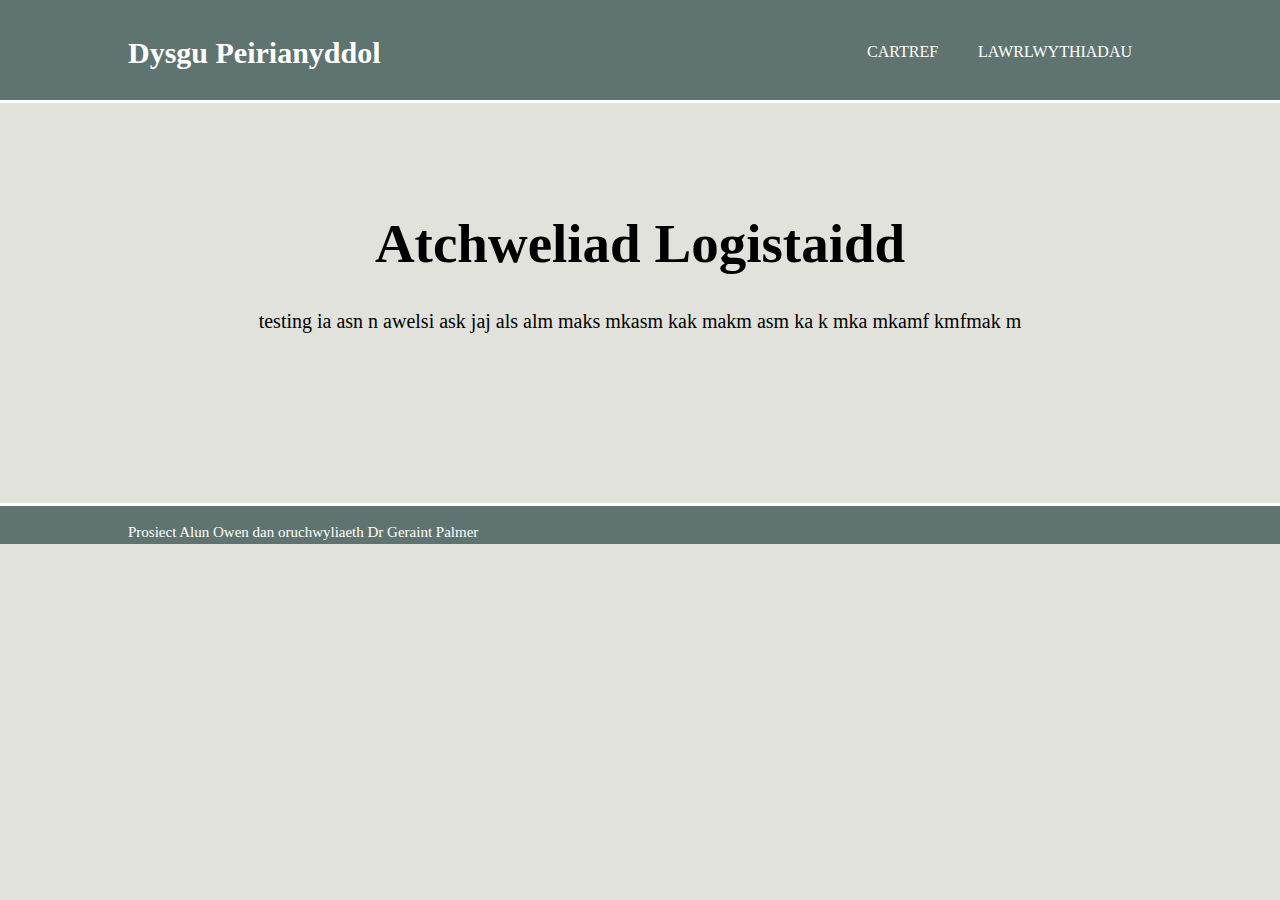
==== atchweliad-logistaidd/index.html @ 6c7b7f9f "wedi adio pob linc" ====
<!DOCTYPE html>
<html>
<head>
	<meta charset="utf-8">
	<meta name="viewpoint" content="width=device.width">
	<meta name="description" content="Algorithmau dysgu peirianyddol">
	<meta name="keywords" content="dysgu peirianyddol, dysgu o dan oruchwyliaeth, dysgu heb oruchwyliaeth">
	<meta name="author" content="Alun Owen">
	<title>Dysgu Peirianyddol | Croeso</title>
	<link rel="stylesheet" href="../css/style.css">
</head>
<body>
	<header>
		<div class="container"> 
			<div id="branding">
				<h1>Dysgu Peirianyddol</h1>
			</div>
			<nav>
				<ul>
					<li><a href="https://dysgupeirianyddol.github.io">Cartref</a></li>
					<li><a href="https://dysgupeirianyddol.github.io/lawrlwythiadau">Lawrlwythiadau</a></li>
				</ul>
			</nav>
		</div>
	</header>

	<section id="showcase">
		<div class="container">
			<h1>Atchweliad Logistaidd</h1>
			<p>testing ia asn n awelsi  ask jaj  als alm maks  mkasm kak makm  asm ka k mka  mkamf kmfmak m</p>
		</div>
	</section>


	<footer>
		<p>Prosiect Alun Owen dan oruchwyliaeth Dr Geraint Palmer</p>
	</footer>
</body>
</html>
---- css/style.css ----
body{
	font-family: Ariel, Helevetica;
	font-size:15px;
	line-height: 1.5;
	padding: 0;
	margin: 0;
	background-color: #E0E2DB;
}

/* Global */
.container{
	width: 80%;
	margin: auto;
	overflow: hidden;

}

ul{
	margin: 0;
	padding: 0;
}

/* Header */
header{
	background: #5F7470;
	color: #ffffff;
	padding-top: 30px;
	min-height: 70px;
	border-bottom: #ffffff 3px solid; 
}

header a{
	color: #ffffff;
	text-decoration: none;
	text-transform: uppercase;
	font-size: 16px;
}

header li{
	float: left;
	display: inline;
	padding: 0 20px 0 20px
}

header #branding{
	float: left;
}

header #branding h1{
	margin: 0
}

header nav{
	float: right;
	margin-top: 10px;
}

header a:hover{
	color: #cccccc;
	font-weight: bold;
}

/* Showcase */

#showcase{
	min-height: 400px;
	text-align: center;
}

#showcase h1{
	margin-top: 100px;
	font-size: 55px;
	margin-bottom: 10px;
}

#showcase p{
	font-size: 20px;
}

/* Boxes */

#boxes{ 
	margin-top: 20px;
	border-top: 1px solid;
	margin-bottom: 10px;
}

#boxes h2{
	text-align: center;
	border: #ffffff 1px solid;
	background: #5F7470;
	color: #ffffff;
}

#boxes .box{
	float: left;
	text-align: center;
	width: 32.9%;
	padding: 1px;
	background: #5F7470 ;
	color: #ffffff;
	margin-top: 10px;
	margin-bottom: 10px;
	border: #ffffff 1px solid;
}


/* Footer */

footer{
	padding: 20px
	margin-top: 20px;
	color: #ffffff;
	background-color: #5F7470;
	border-top: #ffffff 3px solid;
}

footer p{
	margin-left: 10%; 
}
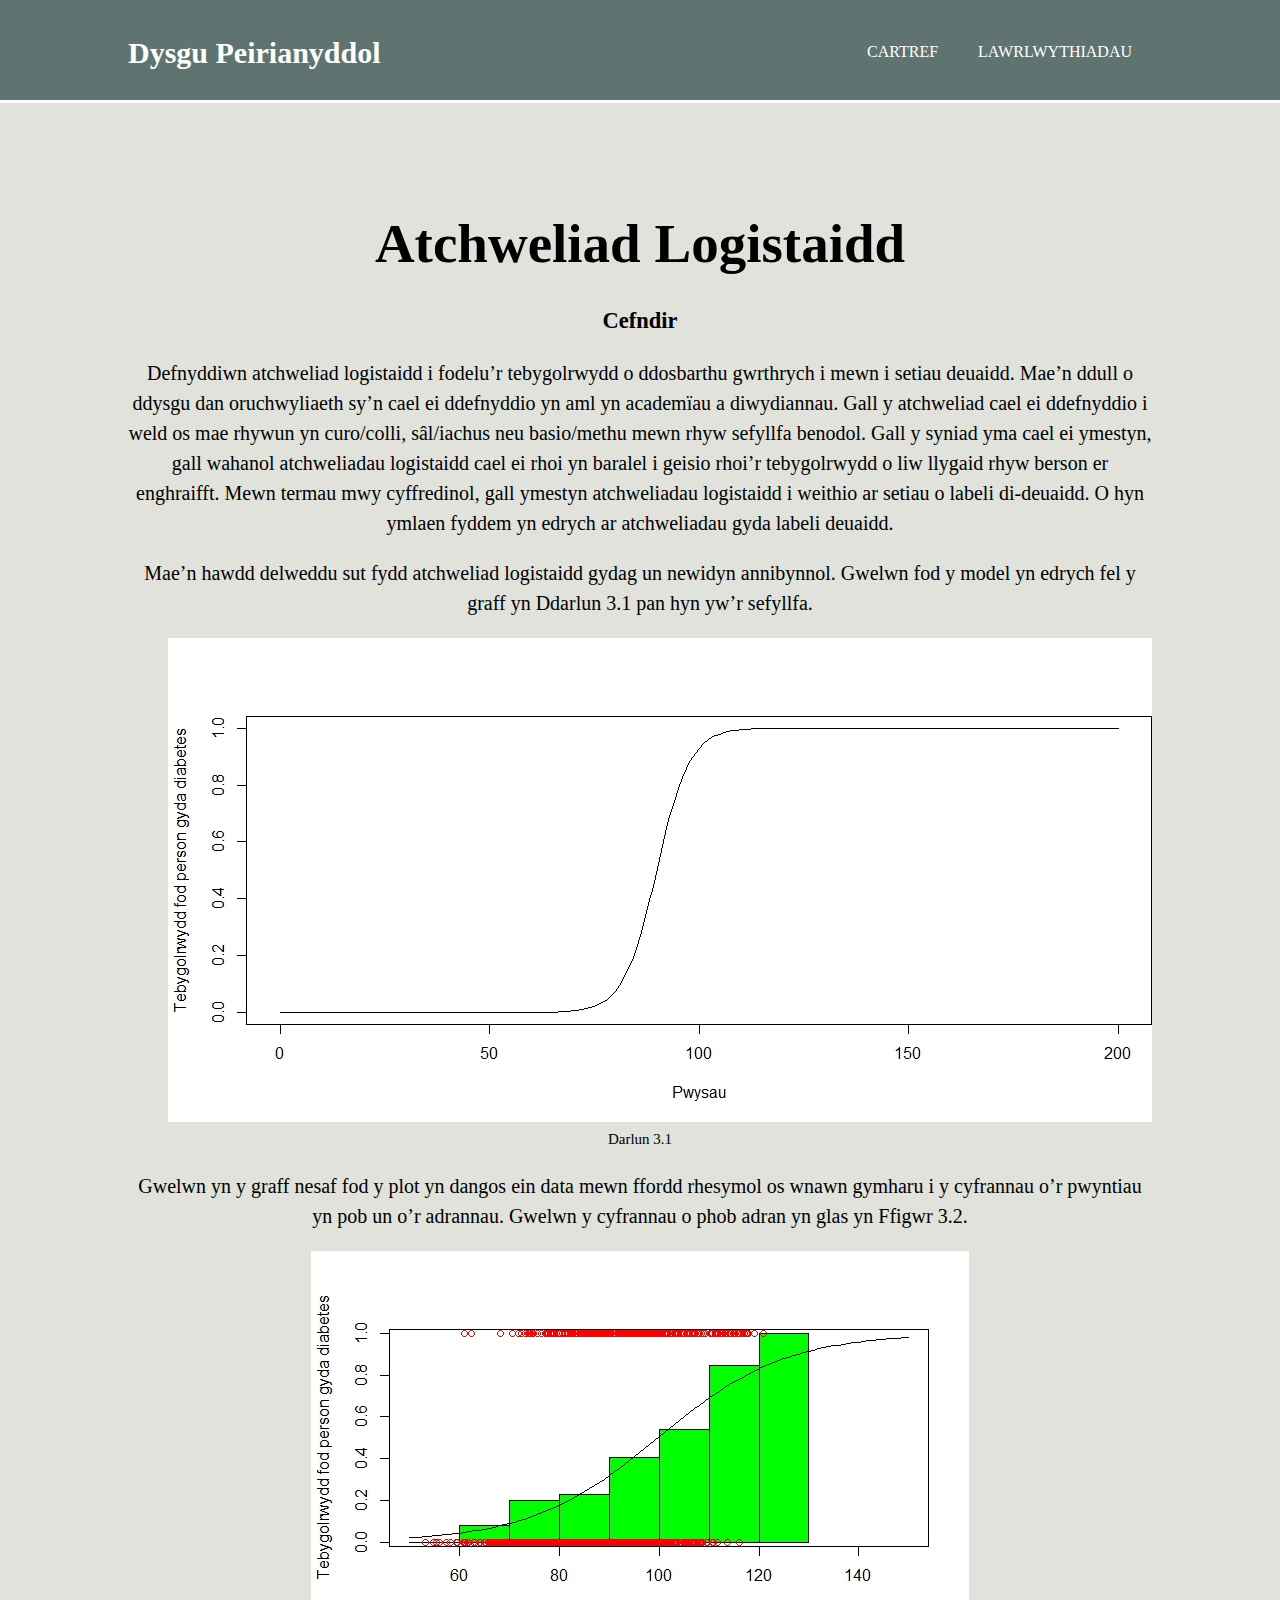
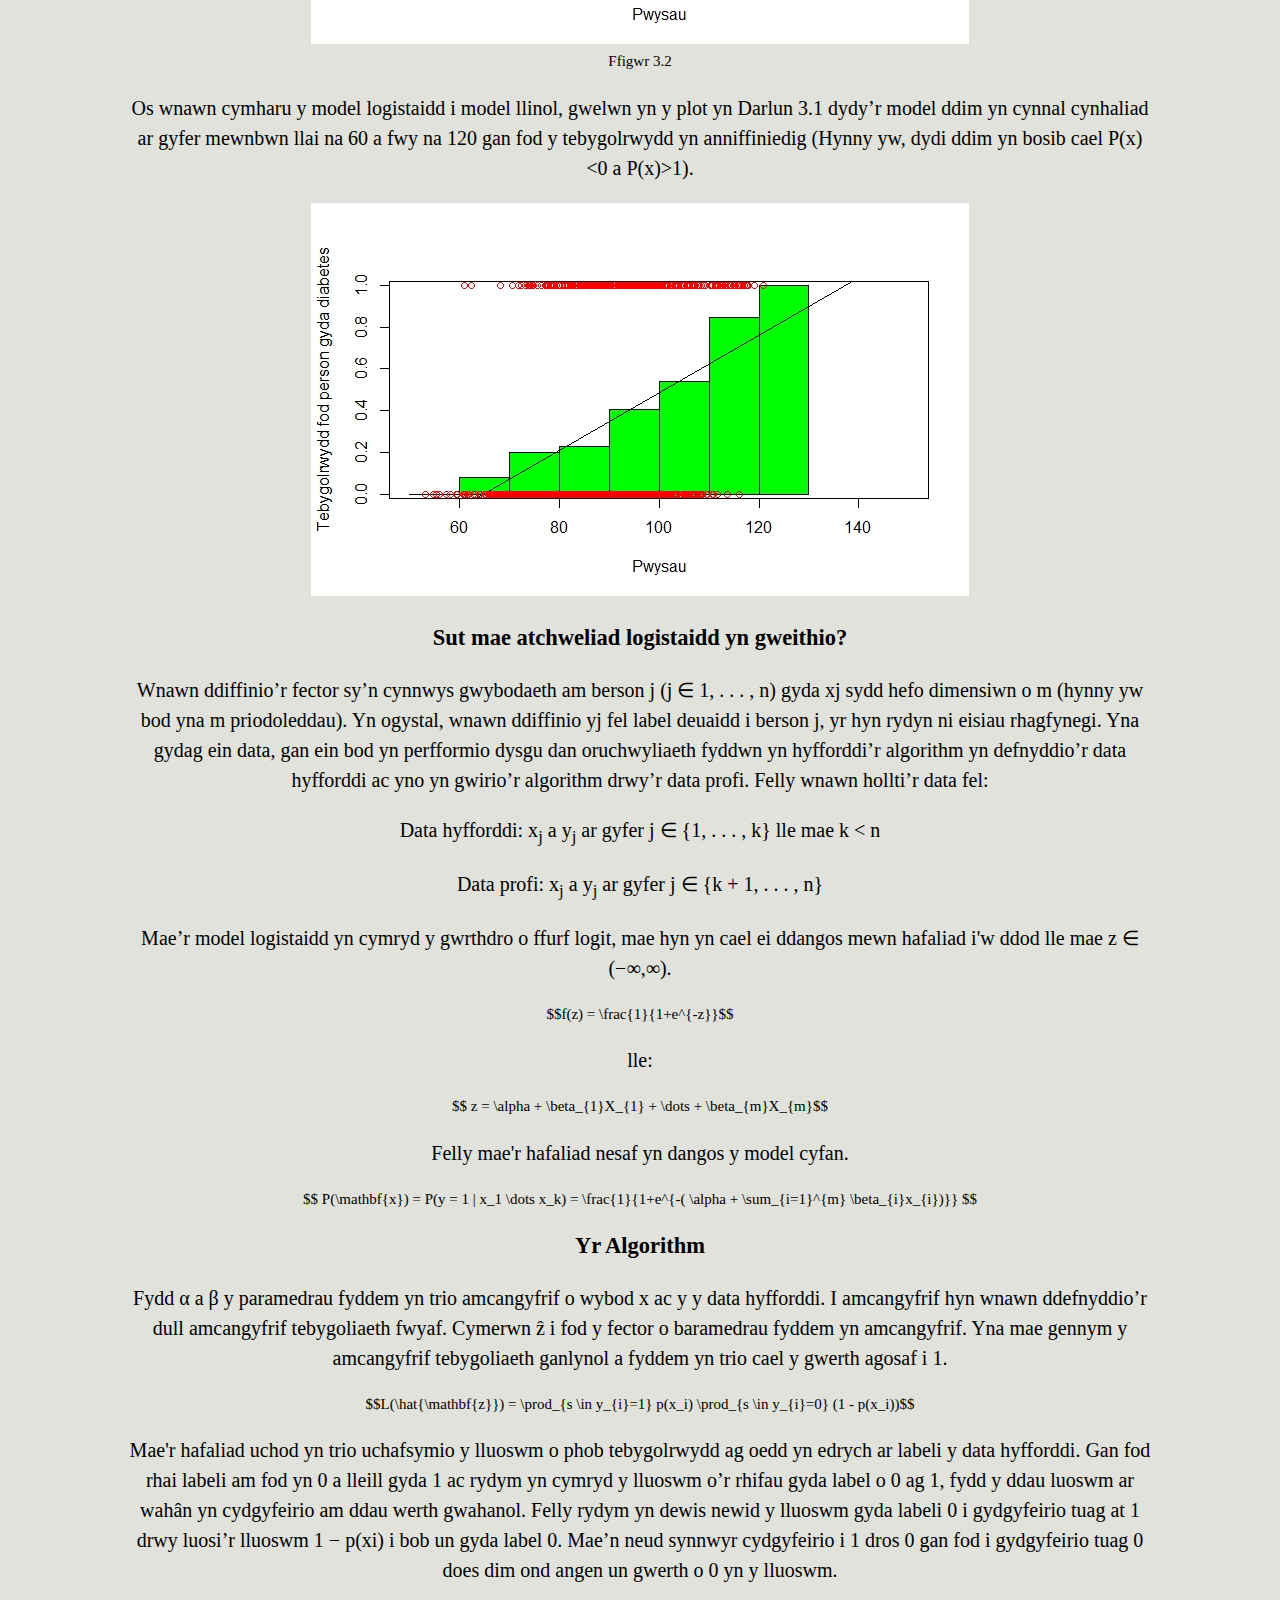
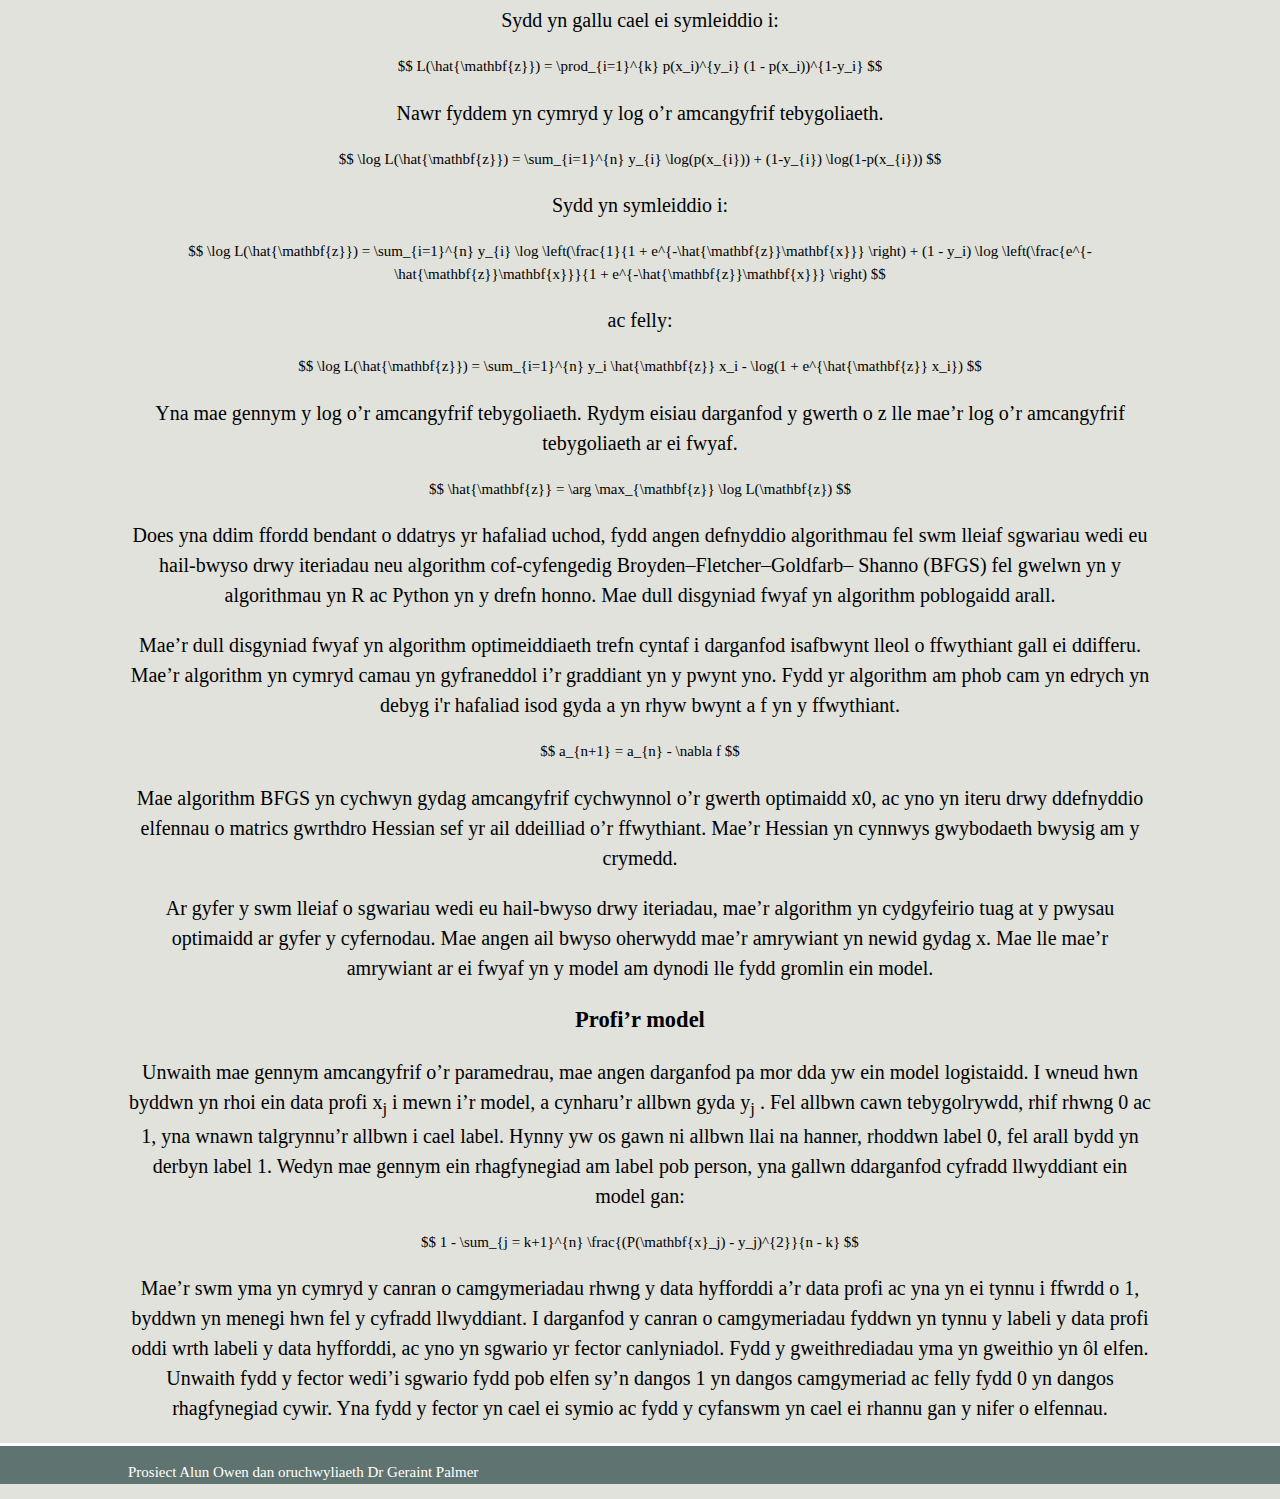
==== commit b010fc26: "Drafft cyfan cyntaf" ====
--- a/atchweliad-logistaidd/index.html
+++ b/atchweliad-logistaidd/index.html
@@ -8,6 +8,7 @@
 	<meta name="author" content="Alun Owen">
 	<title>Dysgu Peirianyddol | Croeso</title>
 	<link rel="stylesheet" href="../css/style.css">
+	<script src="https://cdn.mathjax.org/mathjax/latest/MathJax.js?config=TeX-AMS-MML_HTMLorMML" type="text/javascript"></script>
 </head>
 <body>
 	<header>
@@ -27,7 +28,143 @@
 	<section id="showcase">
 		<div class="container">
 			<h1>Atchweliad Logistaidd</h1>
-			<p>testing ia asn n awelsi  ask jaj  als alm maks  mkasm kak makm  asm ka k mka  mkamf kmfmak m</p>
+			<h2>Cefndir</h2>
+<p>
+Defnyddiwn atchweliad logistaidd i fodelu’r tebygolrwydd o ddosbarthu gwrthrych i mewn i setiau deuaidd.
+Mae’n ddull o ddysgu dan oruchwyliaeth sy’n cael ei ddefnyddio yn aml yn academïau a diwydiannau. Gall
+y atchweliad cael ei ddefnyddio i weld os mae rhywun yn curo/colli, sâl/iachus neu basio/methu mewn rhyw
+sefyllfa benodol. Gall y syniad yma cael ei ymestyn, gall wahanol atchweliadau logistaidd cael ei rhoi yn
+baralel i geisio rhoi’r tebygolrwydd o liw llygaid rhyw berson er enghraifft. Mewn termau mwy cyffredinol,
+gall ymestyn atchweliadau logistaidd i weithio ar setiau o labeli di-deuaidd. O hyn ymlaen fyddem yn edrych
+ar atchweliadau gyda labeli deuaidd.
+</p>
+<p>
+Mae’n hawdd delweddu sut fydd atchweliad logistaidd gydag un newidyn annibynnol. Gwelwn fod y model
+yn edrych fel y graff yn Ddarlun 3.1 pan hyn yw’r sefyllfa.
+</p>
+<figure>
+	<img src="../img/Atchweliad_logistaidd.jpeg">
+	<figcaption>
+		Darlun 3.1
+	</figcaption>
+</figure>
+<p>
+Gwelwn yn y graff nesaf fod y plot yn dangos ein data mewn ffordd rhesymol os wnawn gymharu i y cyfrannau
+o’r pwyntiau yn pob un o’r adrannau. Gwelwn y cyfrannau o phob adran yn glas yn Ffigwr 3.2.
+</p>
+<figure>
+	<img src="../img/atchweliad_logistaidd_gyda_pwyntiau.jpeg">
+	<figcaption>
+		Ffigwr 3.2
+	</figcaption>
+</figure>
+<p>
+Os wnawn cymharu y model logistaidd i model llinol, gwelwn yn y plot yn Darlun 3.1 dydy’r model ddim yn
+cynnal cynhaliad ar gyfer mewnbwn llai na 60 a fwy na 120 gan fod y tebygolrwydd yn anniffiniedig (Hynny
+yw, dydi ddim yn bosib cael P(x)<0 a P(x)>1).
+</p>
+<figure>
+	<img src="../img/cymharu_llinol.jpeg">
+</figure>
+<h2>Sut mae atchweliad logistaidd yn gweithio?</h2>
+<p>
+Wnawn ddiffinio’r fector sy’n cynnwys gwybodaeth am berson j (j ∈ 1, . . . , n) gyda xj sydd hefo dimensiwn
+o m (hynny yw bod yna m priodoleddau). Yn ogystal, wnawn ddiffinio yj fel label deuaidd i berson j, yr hyn
+rydyn ni eisiau rhagfynegi. Yna gydag ein data, gan ein bod yn perfformio dysgu dan oruchwyliaeth fyddwn
+yn hyfforddi’r algorithm yn defnyddio’r data hyfforddi ac yno yn gwirio’r algorithm drwy’r data profi. Felly
+wnawn hollti’r data fel:
+</p>
+<p>
+Data hyfforddi: x<sub>j</sub> a y<sub>j</sub> ar gyfer j ∈ {1, . . . , k} lle mae k < n
+</p>
+<p>
+Data profi: x<sub>j</sub> a y<sub>j</sub> ar gyfer j ∈ {k + 1, . . . , n}
+</p>
+<p>
+Mae’r model logistaidd yn cymryd y gwrthdro o ffurf logit, mae hyn yn cael ei ddangos mewn hafaliad i'w ddod lle
+mae z ∈ (−∞,∞).
+</p>
+$$f(z) = \frac{1}{1+e^{-z}}$$
+<p>lle:</p>
+$$ z = \alpha + \beta_{1}X_{1} + \dots + \beta_{m}X_{m}$$
+<p>
+Felly mae'r hafaliad nesaf yn dangos y model cyfan.
+</p>
+$$ P(\mathbf{x}) = P(y = 1 | x_1 \dots x_k) = \frac{1}{1+e^{-( \alpha + \sum_{i=1}^{m} \beta_{i}x_{i})}} $$
+<h2>Yr Algorithm</h2>
+<p>
+Fydd α a β y paramedrau fyddem yn trio amcangyfrif o wybod x ac y y data hyfforddi. I amcangyfrif hyn
+wnawn ddefnyddio’r dull amcangyfrif tebygoliaeth fwyaf. Cymerwn ẑ i fod y fector o baramedrau fyddem
+yn amcangyfrif. Yna mae gennym y amcangyfrif tebygoliaeth ganlynol a fyddem yn trio cael y gwerth agosaf
+i 1.
+</p>
+$$L(\hat{\mathbf{z}}) = \prod_{s \in y_{i}=1} p(x_i) \prod_{s \in y_{i}=0} (1 - p(x_i))$$
+<p>
+Mae'r hafaliad uchod yn trio uchafsymio y lluoswm o phob tebygolrwydd ag oedd yn edrych ar labeli y data
+hyfforddi. Gan fod rhai labeli am fod yn 0 a lleill gyda 1 ac rydym yn cymryd y lluoswm o’r rhifau gyda
+label o 0 ag 1, fydd y ddau luoswm ar wahân yn cydgyfeirio am ddau werth gwahanol. Felly rydym yn dewis
+newid y lluoswm gyda labeli 0 i gydgyfeirio tuag at 1 drwy luosi’r lluoswm 1 − p(xi) i bob un gyda label 0.
+Mae’n neud synnwyr cydgyfeirio i 1 dros 0 gan fod i gydgyfeirio tuag 0 does dim ond angen un gwerth o 0
+yn y lluoswm.
+</p>
+<p>
+Sydd yn gallu cael ei symleiddio i:
+</p>
+$$ L(\hat{\mathbf{z}}) = \prod_{i=1}^{k} p(x_i)^{y_i} (1 - p(x_i))^{1-y_i} $$
+<p>
+Nawr fyddem yn cymryd y log o’r amcangyfrif tebygoliaeth.
+</p>
+$$ \log L(\hat{\mathbf{z}}) = \sum_{i=1}^{n} y_{i} \log(p(x_{i})) + (1-y_{i}) \log(1-p(x_{i})) $$
+<p>
+Sydd yn symleiddio i:
+</p>
+$$ \log L(\hat{\mathbf{z}}) = \sum_{i=1}^{n} y_{i} \log \left(\frac{1}{1 + e^{-\hat{\mathbf{z}}\mathbf{x}}} \right) + (1 - y_i) \log \left(\frac{e^{-\hat{\mathbf{z}}\mathbf{x}}}{1 + e^{-\hat{\mathbf{z}}\mathbf{x}}} \right) $$
+<p>
+ac felly:
+</p>
+$$ \log L(\hat{\mathbf{z}}) = \sum_{i=1}^{n} y_i \hat{\mathbf{z}} x_i - \log(1 + e^{\hat{\mathbf{z}} x_i}) $$
+<p>
+Yna mae gennym y log o’r amcangyfrif tebygoliaeth. Rydym eisiau darganfod y gwerth o z lle mae’r log o’r
+amcangyfrif tebygoliaeth ar ei fwyaf.
+</p>
+$$ \hat{\mathbf{z}} = \arg \max_{\mathbf{z}} \log L(\mathbf{z})  $$
+<p>
+Does yna ddim ffordd bendant o ddatrys yr hafaliad uchod, fydd angen defnyddio algorithmau fel swm lleiaf
+sgwariau wedi eu hail-bwyso drwy iteriadau neu algorithm cof-cyfengedig Broyden–Fletcher–Goldfarb–
+Shanno (BFGS) fel gwelwn yn y algorithmau yn R ac Python yn y drefn honno. Mae dull disgyniad
+fwyaf yn algorithm poblogaidd arall.
+</p>
+<p>
+Mae’r dull disgyniad fwyaf yn algorithm optimeiddiaeth trefn cyntaf i darganfod isafbwynt lleol o ffwythiant
+gall ei ddifferu. Mae’r algorithm yn cymryd camau yn gyfraneddol i’r graddiant yn y pwynt yno. Fydd yr
+algorithm am phob cam yn edrych yn debyg i'r hafaliad isod gyda a yn rhyw bwynt a f yn y ffwythiant.
+</p>
+$$ a_{n+1} = a_{n} - \nabla f $$
+<p>Mae algorithm BFGS yn cychwyn gydag amcangyfrif cychwynnol o’r gwerth optimaidd x0, ac yno yn iteru
+drwy ddefnyddio elfennau o matrics gwrthdro Hessian sef yr ail ddeilliad o’r ffwythiant. Mae’r Hessian yn
+cynnwys gwybodaeth bwysig am y crymedd.
+</p>
+<p>
+Ar gyfer y swm lleiaf o sgwariau wedi eu hail-bwyso drwy iteriadau, mae’r algorithm yn cydgyfeirio tuag at y
+pwysau optimaidd ar gyfer y cyfernodau. Mae angen ail bwyso oherwydd mae’r amrywiant yn
+newid gydag x. Mae lle mae’r amrywiant ar ei fwyaf yn y model am dynodi lle fydd gromlin ein model.
+</p>
+<h2>Profi’r model</h2>
+<p>
+Unwaith mae gennym amcangyfrif o’r paramedrau, mae angen darganfod pa mor dda yw ein model logistaidd.
+I wneud hwn byddwn yn rhoi ein data profi x<sub>j</sub> i mewn i’r model, a cynharu’r allbwn gyda y<sub>j</sub> . Fel allbwn cawn
+tebygolrywdd, rhif rhwng 0 ac 1, yna wnawn talgrynnu’r allbwn i cael label. Hynny yw os gawn ni allbwn
+llai na hanner, rhoddwn label 0, fel arall bydd yn derbyn label 1. Wedyn mae gennym ein rhagfynegiad am
+label pob person, yna gallwn ddarganfod cyfradd llwyddiant ein model gan:
+</p>
+$$  1 - \sum_{j = k+1}^{n} \frac{(P(\mathbf{x}_j) - y_j)^{2}}{n - k} $$
+<p>
+Mae’r swm yma yn cymryd y canran o camgymeriadau rhwng y data hyfforddi a’r data profi ac yna yn ei
+tynnu i ffwrdd o 1, byddwn yn menegi hwn fel y cyfradd llwyddiant. I darganfod y canran o camgymeriadau fyddwn yn tynnu y labeli y data profi oddi wrth labeli y data hyfforddi, ac yno yn sgwario yr fector canlyniadol. Fydd y gweithrediadau yma yn gweithio yn ôl elfen. Unwaith fydd y fector wedi’i sgwario fydd
+pob elfen sy’n dangos 1 yn dangos camgymeriad ac felly fydd 0 yn dangos rhagfynegiad cywir. Yna fydd y
+fector yn cael ei symio ac fydd y cyfanswm yn cael ei rhannu gan y nifer o elfennau.
+</p>
+
 		</div>
 	</section>
 
--- a/css/style.css
+++ b/css/style.css
@@ -15,9 +15,37 @@
 
 }
 
+a {text-decoration: none;
+	color: inherit;
+}
+
 ul{
 	margin: 0;
 	padding: 0;
+}
+
+ol{
+	margin-left: auto;
+	font-size: 20px;
+	font-family: Helevetica;
+	text-align: left;
+}
+
+.codes{
+	padding: 5px;
+	background-color: white;
+	text-align: left;
+	border: #5F7470 1px solid;
+}
+
+
+th{
+	font-size: 20px;
+	font-family: Helevetica;
+	font-weight: bold;
+}
+td{
+	font-size: 20px;
 }
 
 /* Header */
@@ -105,6 +133,7 @@
 }
 
 
+
 /* Footer */
 
 footer{
